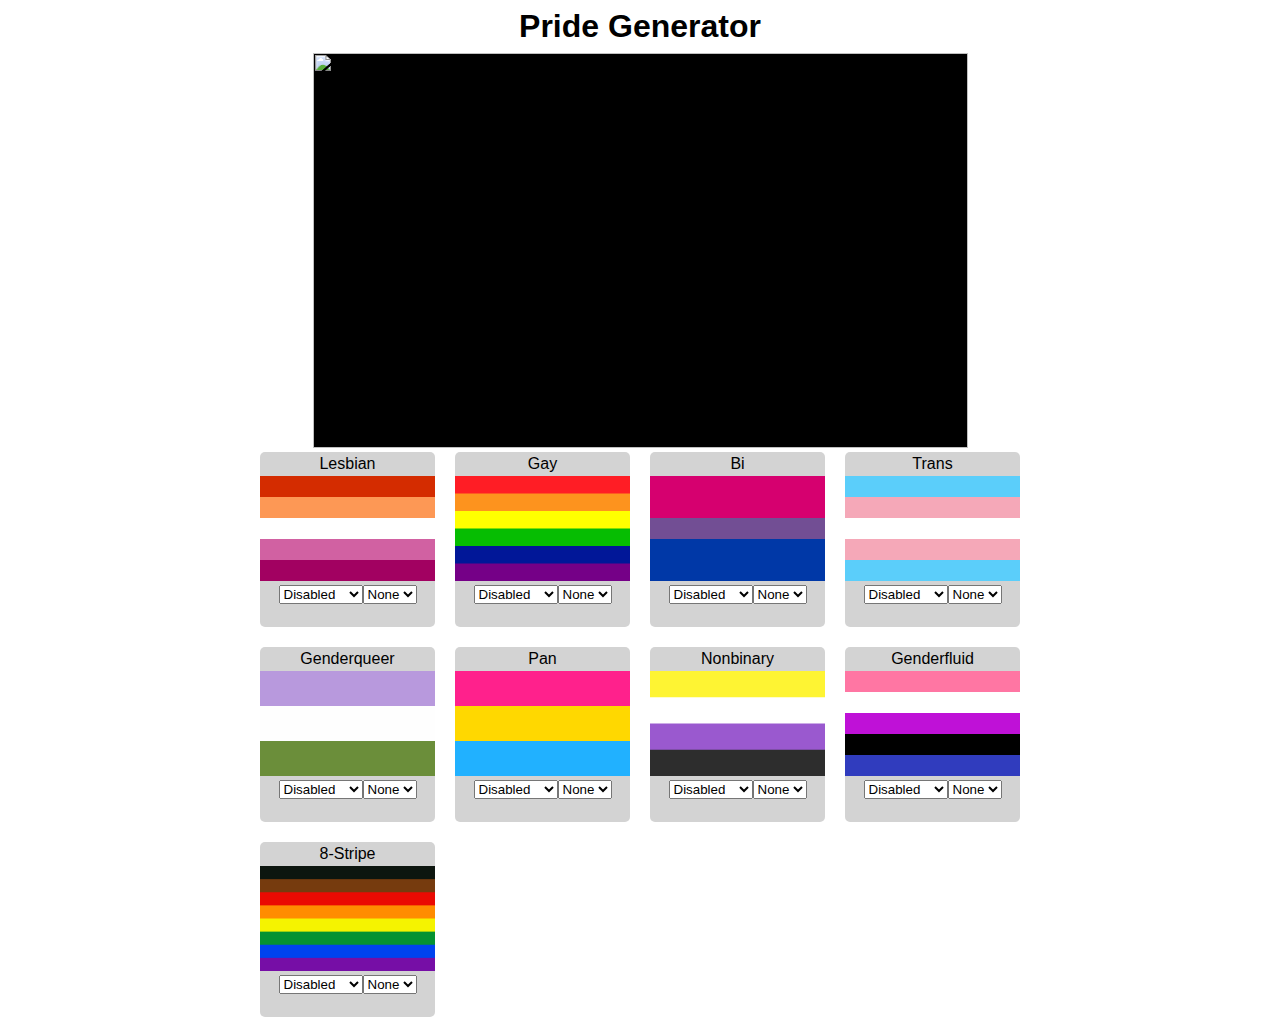
==== index.html @ 29782866 "Initial commit" ====
<!DOCTYPE html>
<html lang="en">
    <head>
        <meta charset="utf-8" />
        <meta http-equiv="x-ua-compatible" content="ie=edge" />
        <meta name="viewport" content="width=device-width, initial-scale=1" />

        <title></title>

        <script src="https://code.jquery.com/jquery-3.5.1.min.js"
        integrity="sha256-9/aliU8dGd2tb6OSsuzixeV4y/faTqgFtohetphbbj0="
        crossorigin="anonymous"></script>
        <link rel="stylesheet" href="styles.css" />
        <link rel="icon" href="images/favicon.png" />
    </head>

    <body>
    <script src="processing.js"></script>
    <canvas id="main" data-processing-sources="blend.pde"></canvas>
    <script src="script.js"></script>
        <main>
            <h1>Pride Generator</h1>
            <div>
                <img id="flag" src="">
            </div>
            <form>
            </form>
        </main>
    </body>
</html>
---- styles.css ----
body {
    font-family: sans-serif;
    margin: 0;
    padding: 0;
}

main {
    display: flex;
    flex-direction: column;
    align-items: center;
    justify-content: center;
}

#main {
    display: none;
}

main > div > img {
    width: 655px;
    height: 395px;
    background: black;
}

form {
    display: grid;
    grid-template: 1fr / repeat(4, 1fr);
    grid-gap: 20px;
    text-align: center;
}

form > div {
    width: 175px;
    height: 175px;
    background: lightgrey;
    border-radius: 5px;
}

form img {
    max-width: 100%;
}

form p {
    margin: 3px;
}

form input {
    display: none;
}

h1 {
    margin: 8px;
}
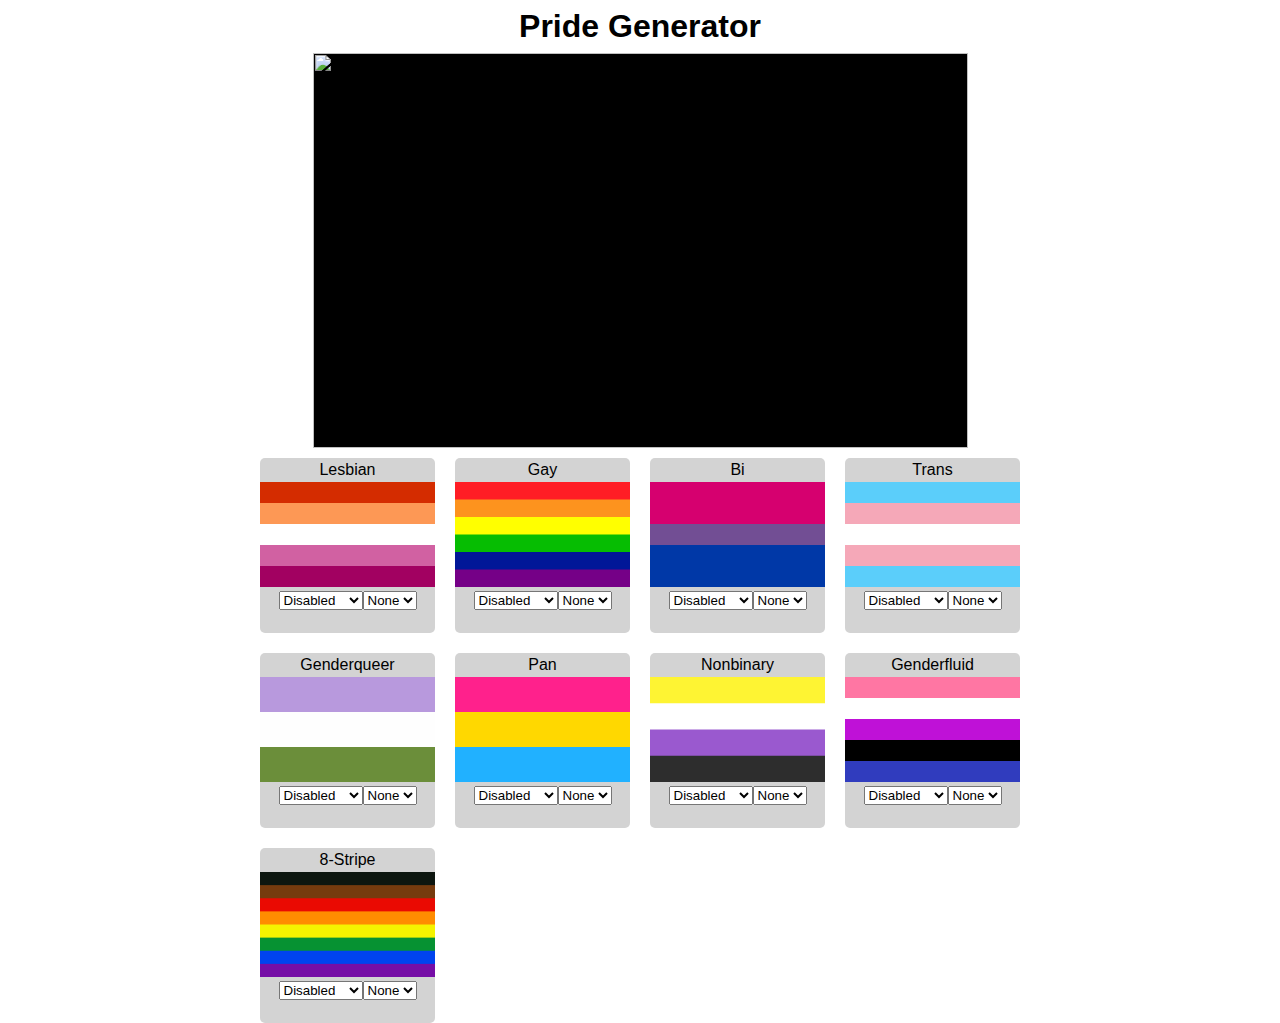
==== commit 6ad72c49: "Small fixes" ====
--- a/index.html
+++ b/index.html
@@ -11,11 +11,12 @@
         integrity="sha256-9/aliU8dGd2tb6OSsuzixeV4y/faTqgFtohetphbbj0="
         crossorigin="anonymous"></script>
         <link rel="stylesheet" href="styles.css" />
-        <link rel="icon" href="images/favicon.png" />
+        <link rel="icon" href="favicon.ico" />
+        <title>Pride Generator</title>
     </head>
 
     <body>
-    <script src="processing.js"></script>
+    <script src="processing.min.js"></script>
     <canvas id="main" data-processing-sources="blend.pde"></canvas>
     <script src="script.js"></script>
         <main>
--- a/styles.css
+++ b/styles.css
@@ -16,6 +16,7 @@
 }
 
 main > div > img {
+    margin-bottom: 10px;
     width: 655px;
     height: 395px;
     background: black;
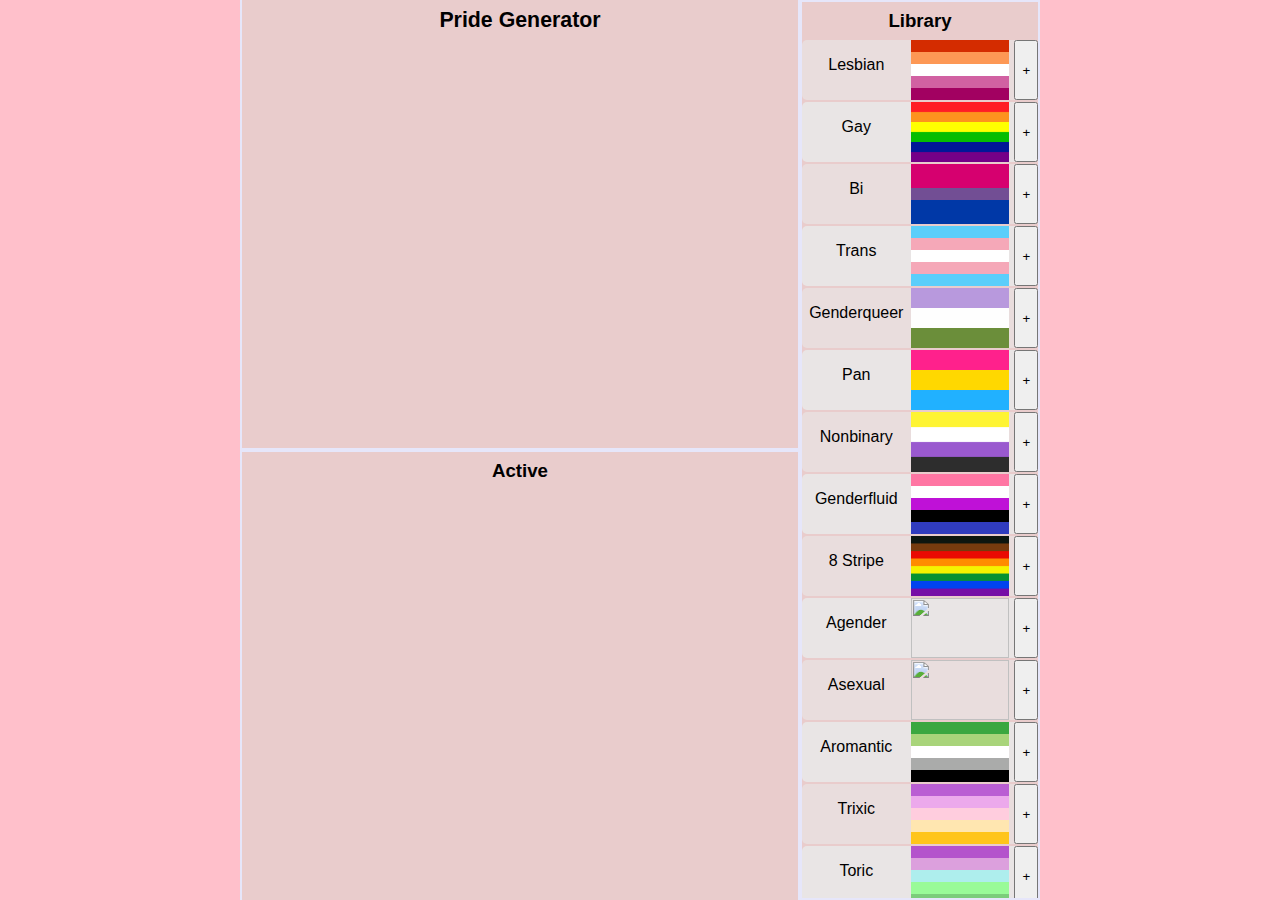
==== commit 9a97b22f: "Overwrote original with neo" ====
--- a/index.html
+++ b/index.html
@@ -4,15 +4,13 @@
         <meta charset="utf-8" />
         <meta http-equiv="x-ua-compatible" content="ie=edge" />
         <meta name="viewport" content="width=device-width, initial-scale=1" />
-
-        <title></title>
+        <title>Pride Generator Neo</title>
 
         <script src="https://code.jquery.com/jquery-3.5.1.min.js"
         integrity="sha256-9/aliU8dGd2tb6OSsuzixeV4y/faTqgFtohetphbbj0="
         crossorigin="anonymous"></script>
         <link rel="stylesheet" href="styles.css" />
         <link rel="icon" href="favicon.ico" />
-        <title>Pride Generator</title>
     </head>
 
     <body>
@@ -20,12 +18,18 @@
     <canvas id="main" data-processing-sources="blend.pde"></canvas>
     <script src="script.js"></script>
         <main>
-            <h1>Pride Generator</h1>
-            <div>
+            <div id="display">
+                <h1>Pride Generator</h1>
                 <img id="flag" src="">
             </div>
-            <form>
-            </form>
+            <div id="library">
+                <h2>Library</h2>
+                <form></form>
+            </div>
+            <div id="active">
+                <h2>Active</h2>
+                <form></form>
+            </div>
         </main>
     </body>
 </html>
--- a/styles.css
+++ b/styles.css
@@ -1,53 +1,187 @@
+* {
+    box-sizing: border-box;
+}
+
 body {
     font-family: sans-serif;
-    margin: 0;
+    margin: 0 10px;
     padding: 0;
+    background: pink;
+}
+
+html {
+    overflow: hidden;
 }
 
 main {
-    display: flex;
-    flex-direction: column;
-    align-items: center;
-    justify-content: center;
+    overflow: hidden;
+    height: 100.01vh;
+    display: grid;
+    grid-template: repeat(3, 1fr) / auto;
 }
 
 #main {
     display: none;
 }
 
-main > div > img {
-    margin-bottom: 10px;
-    width: 655px;
-    height: 395px;
+main > div {
+    display: flex;
+    align-items: center;
+    height: 100%;
+    width: 100%;
+    border: 2px solid lavender;
+    border-radius: 10px;
+    overflow: hidden;
+    flex-direction: column;
+    background: #e9cccc;
+}
+
+main > :first-child {
+    border-top-left-radius: 0;
+    border-top-right-radius: 0;
+    border-top: none;
+}
+
+main > :last-child {
+    border-bottom-left-radius: 0;
+    border-bottom-right-radius: 0;
+    border-bottom: none;
+}
+
+#display img {
+    display: block;
+    max-height: 100%;
     background: black;
+    width: 100%;
+    margin: 0 auto;
 }
 
 form {
+    display: flex;
+    text-align: center;
+    overflow-y: auto;
+    overflow-x: hidden;
+    flex-basis: auto;
+    flex-direction: column;
+    align-items: center;
+    width: 100%;
+    gap: 2px;
+}
+
+#display {
     display: grid;
-    grid-template: 1fr / repeat(4, 1fr);
-    grid-gap: 20px;
-    text-align: center;
+    grid-template: auto 1fr / auto;
+}
+
+#active form {
+    flex-direction: column-reverse;
 }
 
 form > div {
-    width: 175px;
-    height: 175px;
-    background: lightgrey;
+    width: 100%;
+    height: auto;
+    background: #e9e5e5;
     border-radius: 5px;
+    display: flex;
+    flex-direction: row;
+    justify-content: space-between;
+    height: auto;
+    overflow: visible;
+    display: grid;
+    grid-template: 'text text img img . button' 1fr /
+        10% 36% minmax(0px, 100px) 0.75fr 5px minmax(20px, 10%);
+}
+
+form > div:nth-child(2n+1) {
+    background: #e9dddd;
+}
+
+form > div:hover {
+    background: #e9eeee;
+}
+
+#library form img {
+    grid-area: img;
+}
+
+#library form p {
+    grid-area: text;
+}
+
+form button {
+    grid-area: button;
+}
+
+#active div > div {
+    display: flex;
+    flex-direction: column;
+    justify-content: center;
+    align-items: center;
+}
+
+#active div > div button {
+    width: 100%;
+    height: 100%;
 }
 
 form img {
-    max-width: 100%;
+    width: 100%;
+    height: 60px;
 }
 
 form p {
-    margin: 3px;
+    width: 100%;
 }
 
 form input {
     display: none;
 }
 
+form > button {
+    grid-area: button;
+    width: 100%;
+}
+
 h1 {
-    margin: 8px;
+    margin: 8px 0px;
+    flex-grow: 0;
+    font-size: 16pt;
+    text-align: center;
 }
+
+h2 {
+    font-size: 12pt;
+    margin: 4px 0px;
+}
+
+.drops {
+    padding: 0 5px 5px 5px;
+    height: auto;
+    display: flex;
+    flex-direction: row;
+    justify-content: center;
+    align-items: center;
+}
+
+@media screen and ((min-width: 600px) or (orientation: landscape)) {
+    main {
+        grid-template: 'display library' 1fr
+                       'active library'  1fr /
+                       auto 30%;
+        max-width: 800px;
+        margin: 0 auto;
+    }
+
+    #library {
+        grid-area: library;
+    }
+
+    main > div {
+        border-radius: 0px;
+    }
+
+    h2 {
+        font-size: 14pt;
+        margin: 8px 0px;
+    }
+}
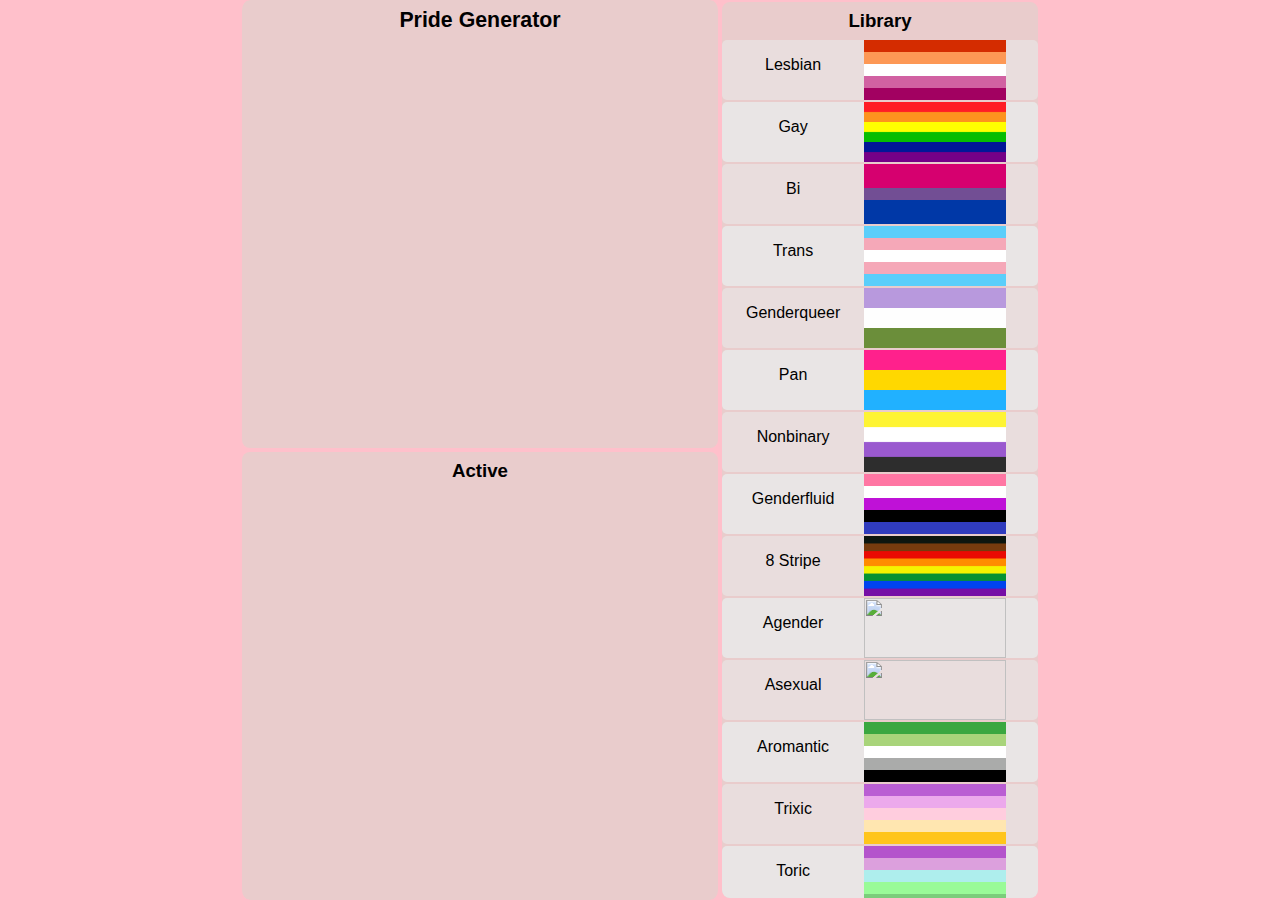
==== commit 701274b7: "Added Font Awesome, beautified interface" ====
--- a/index.html
+++ b/index.html
@@ -9,6 +9,7 @@
         <script src="https://code.jquery.com/jquery-3.5.1.min.js"
         integrity="sha256-9/aliU8dGd2tb6OSsuzixeV4y/faTqgFtohetphbbj0="
         crossorigin="anonymous"></script>
+        <script src="https://kit.fontawesome.com/7caf18fd31.js" crossorigin="anonymous"></script>
         <link rel="stylesheet" href="styles.css" />
         <link rel="icon" href="favicon.ico" />
     </head>
--- a/styles.css
+++ b/styles.css
@@ -29,7 +29,7 @@
     align-items: center;
     height: 100%;
     width: 100%;
-    border: 2px solid lavender;
+    border: 2px solid pink;
     border-radius: 10px;
     overflow: hidden;
     flex-direction: column;
@@ -88,8 +88,6 @@
     height: auto;
     overflow: visible;
     display: grid;
-    grid-template: 'text text img img . button' 1fr /
-        10% 36% minmax(0px, 100px) 0.75fr 5px minmax(20px, 10%);
 }
 
 form > div:nth-child(2n+1) {
@@ -98,6 +96,17 @@
 
 form > div:hover {
     background: #e9eeee;
+}
+
+#library form > div {
+    cursor: pointer;
+    grid-template: 'text img button' 1fr /
+        45% 1fr minmax(30px, 10%);
+}
+
+#active form > div {
+    grid-template: 'text text img img button' 1fr /
+        10% 30% minmax(0px, 100px) 1fr minmax(30px, 10%);
 }
 
 #library form img {
@@ -163,11 +172,47 @@
     align-items: center;
 }
 
-@media screen and ((min-width: 600px) or (orientation: landscape)) {
+button {
+    border: 0px;
+    border-radius: 0px 5px 5px 0px;
+    background: none;
+    cursor: pointer;
+}
+
+button:hover {
+    background: white;
+}
+
+.up_button {
+    border-radius: 5px 0px 0px 0px;
+}
+
+.down_button {
+    border-radius: 0px 0px 0px 5px;
+}
+
+select {
+    border-radius: 0px;
+    border: none;
+    background: none;
+    text-align: center;
+}
+
+select:hover {
+    background: white;
+    cursor: pointer;
+}
+
+form > div:first-child select:hover {
+    cursor: default;
+    background: none;
+}
+
+@media screen and ((min-width: 600px) ) {
     main {
         grid-template: 'display library' 1fr
                        'active library'  1fr /
-                       auto 30%;
+                       auto 40%;
         max-width: 800px;
         margin: 0 auto;
     }
@@ -177,7 +222,7 @@
     }
 
     main > div {
-        border-radius: 0px;
+        border-radius: 10px !important;
     }
 
     h2 {
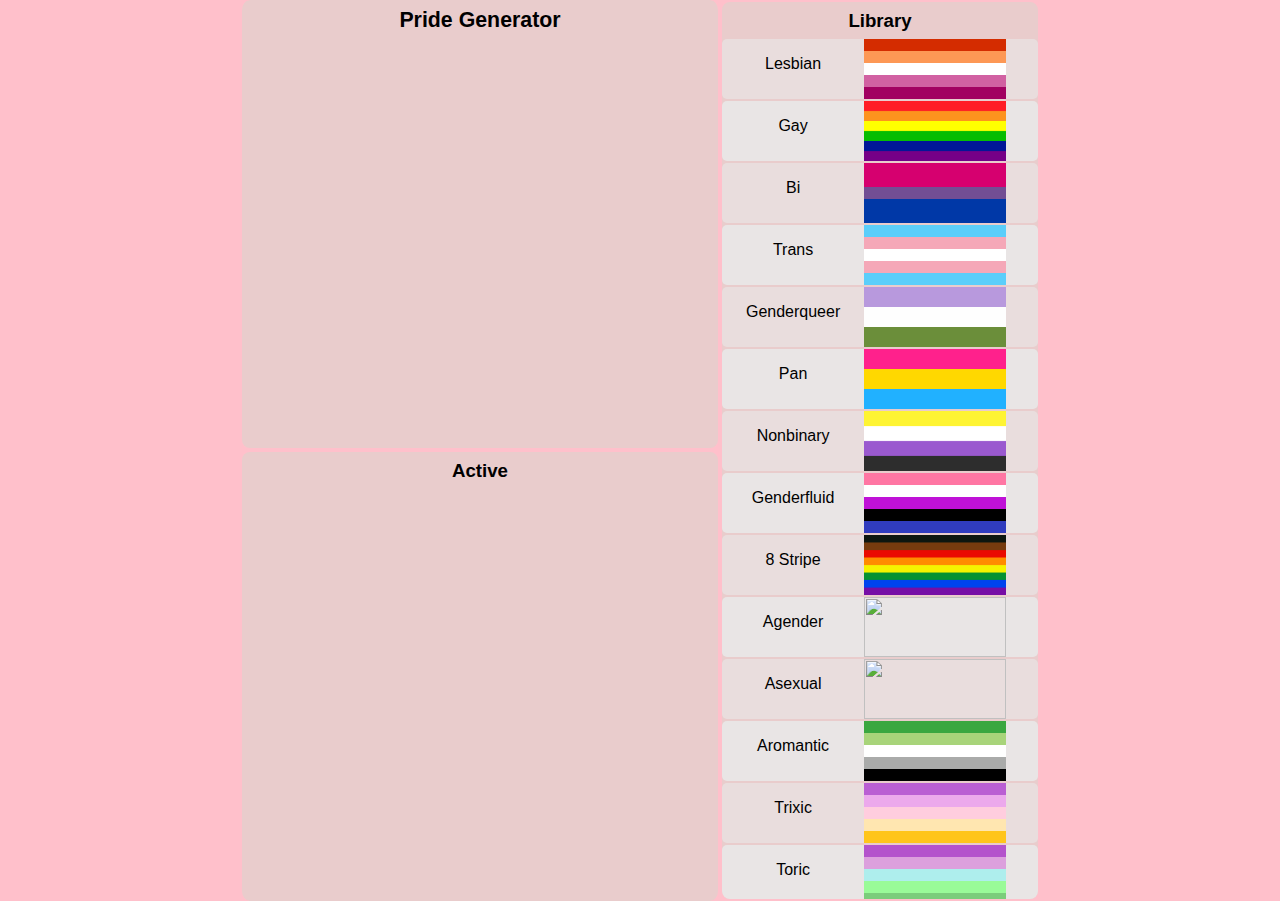
==== commit 80109d6b: "Added normalize.css" ====
--- a/index.html
+++ b/index.html
@@ -10,6 +10,7 @@
         integrity="sha256-9/aliU8dGd2tb6OSsuzixeV4y/faTqgFtohetphbbj0="
         crossorigin="anonymous"></script>
         <script src="https://kit.fontawesome.com/7caf18fd31.js" crossorigin="anonymous"></script>
+        <link rel="stylesheet" href="normalize.css" />
         <link rel="stylesheet" href="styles.css" />
         <link rel="icon" href="favicon.ico" />
     </head>
--- a/styles.css
+++ b/styles.css
@@ -10,12 +10,12 @@
 }
 
 html {
-    overflow: hidden;
+    overflow: auto;
 }
 
 main {
     overflow: hidden;
-    height: 100.01vh;
+    height: 100.1vh;
     display: grid;
     grid-template: repeat(3, 1fr) / auto;
 }
@@ -106,7 +106,7 @@
 
 #active form > div {
     grid-template: 'text text img img button' 1fr /
-        10% 30% minmax(0px, 100px) 1fr minmax(30px, 10%);
+        10% 30% minmax(0px, 100px) minmax(30px, 1fr) minmax(30px, 10%);
 }
 
 #library form img {
